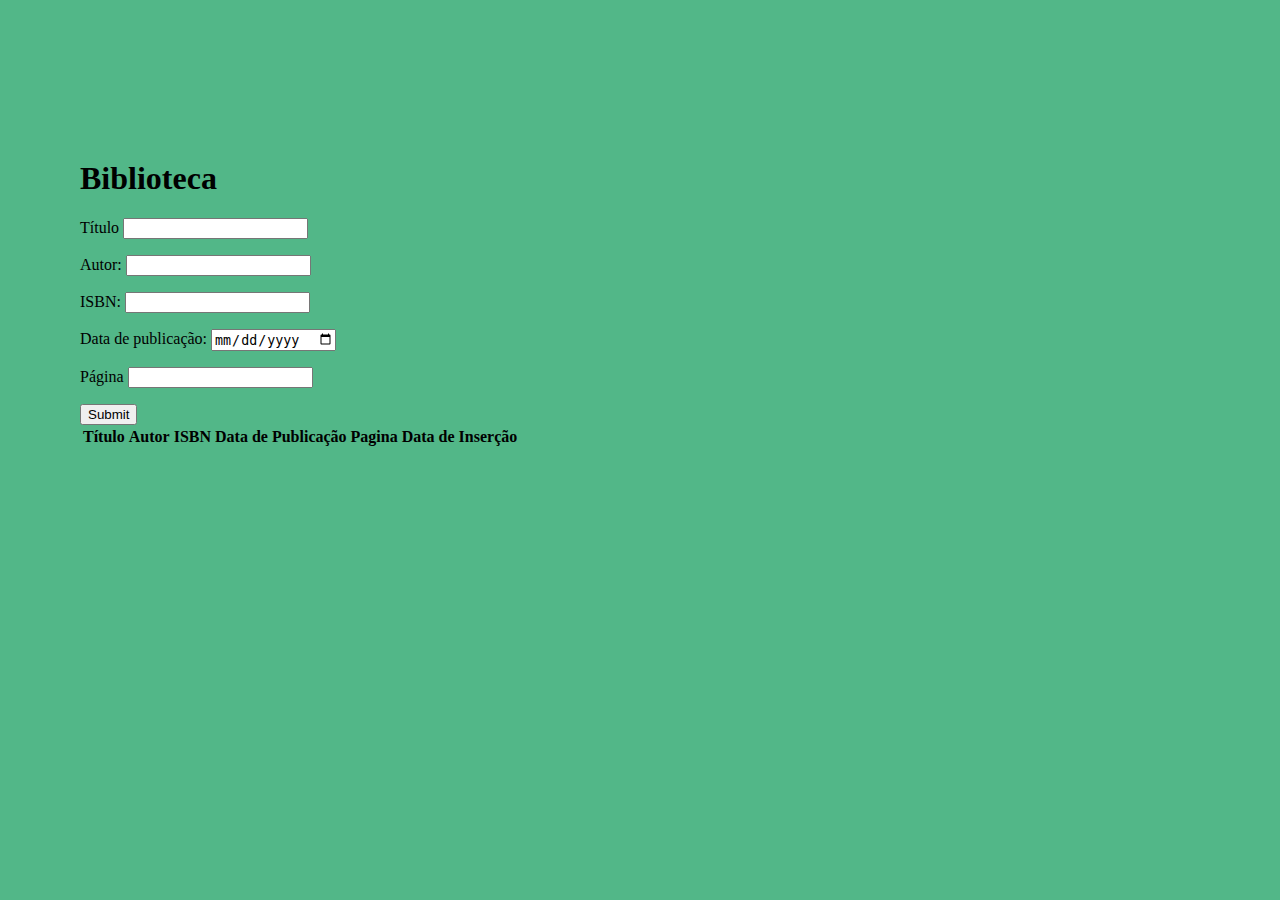
==== Exercício de Casa/index.html @ 15e05362 "Criação do Projeto-Formulaŕio" ====
<!DOCTYPE html>
<html lang="en">
<head>
    <meta charset="UTF-8">
    <meta http-equiv="X-UA-Compatible" content="IE=edge">
    <meta name="viewport" content="width=device-width, initial-scale=1.0">
    <title>Biblioteca</title>
    <link rel="stylesheet" href="./style/style.css">
</head>
<body>
    <div class="container-imagem"></div>
    <form onsubmit="criarTabela(event)">
        <h1>Biblioteca</h1>
            <p>
                <label for="titulo">Título</label>
                <input type="text" id="titulo"> 
            </p>
            <p>
                <label for="autor">Autor:</label>
                <input type="text" id="autor">
            </p>
            <p>
                <label for="isbn">ISBN:</label>
                <input type="text" id="isbn">
            </p>
            <p>
                <label for="data">Data de publicação:</label>
                <input type="date" id="data">
            </p>
            <P>
                <label for="pages">Página</label>
                <input type="number" id="pages">
            </P>
        <div>
            <input type="submit">
        </div>
    </form>
    <table>
        <thead>
            <tr>
                <th>Título</th>
                <th>Autor</th>
                <th>ISBN</th>
                <th>Data de Publicação</th>
                <th>Pagina</th>
                <th>Data de Inserção</th>
            </tr>
            
        </thead>
        <tbody id="corpoTabela">
            
        </tbody>
    </table>


    <script src="./script/script.js"></script>
</body>
</html>
---- Exercício de Casa/style/style.css ----
body{
    background-color: #52b788;
    margin: 10rem 5rem;
}
.container-imagem{
   
}
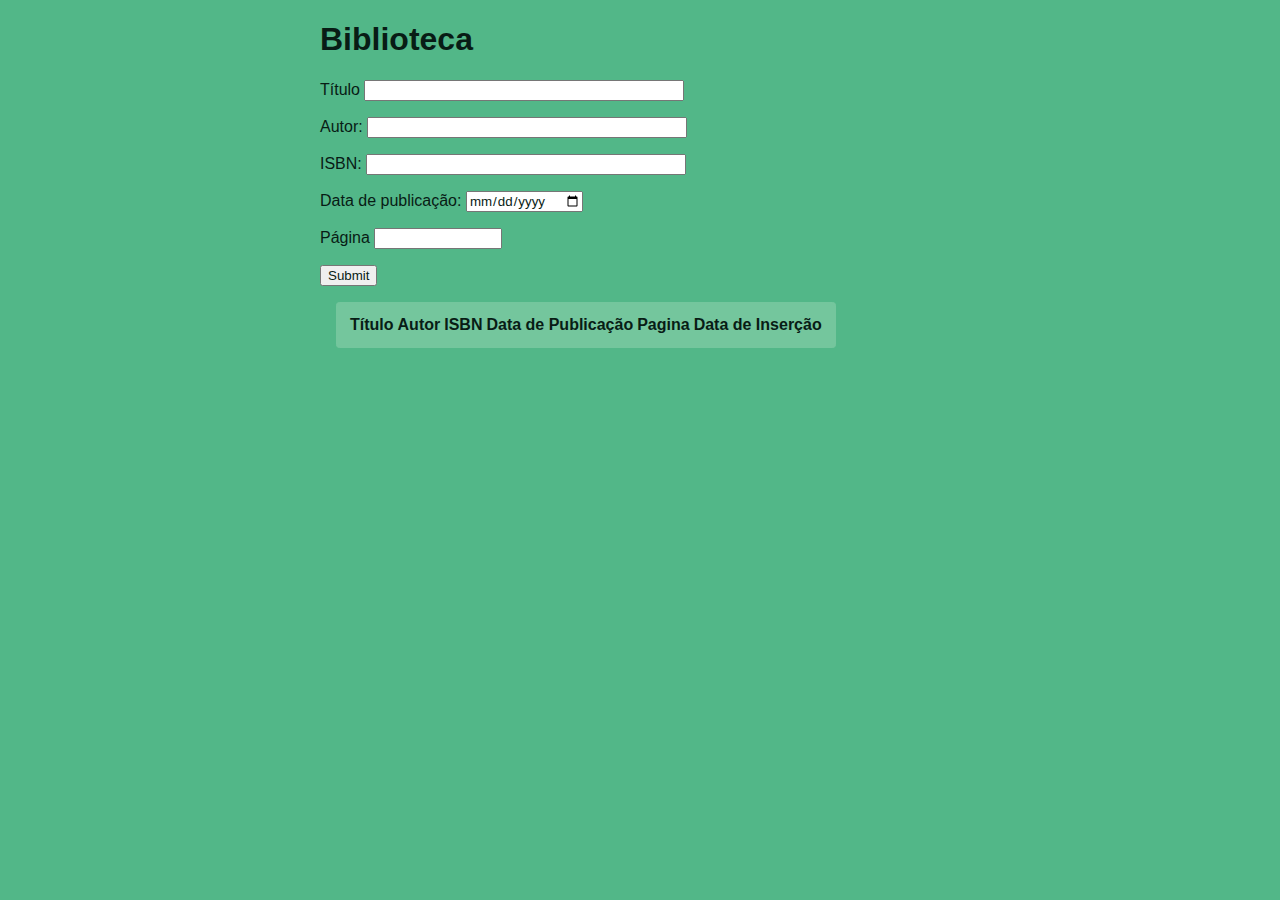
==== commit b9c97b26: "Continuação da criãção do formulário" ====
--- a/Exercício de Casa/index.html
+++ b/Exercício de Casa/index.html
@@ -8,9 +8,10 @@
     <link rel="stylesheet" href="./style/style.css">
 </head>
 <body>
-    <div class="container-imagem"></div>
+<div class="biblioteca">
+    <h1>Biblioteca</h1>
+</div>
     <form onsubmit="criarTabela(event)">
-        <h1>Biblioteca</h1>
             <p>
                 <label for="titulo">Título</label>
                 <input type="text" id="titulo"> 
@@ -35,23 +36,25 @@
             <input type="submit">
         </div>
     </form>
-    <table>
+<div class="tabela-geral">
+    <table class="tabela">
         <thead>
             <tr>
                 <th>Título</th>
                 <th>Autor</th>
                 <th>ISBN</th>
                 <th>Data de Publicação</th>
-                <th>Pagina</th>
+                <th>Pagina</th>                   
                 <th>Data de Inserção</th>
             </tr>
-            
+                
         </thead>
         <tbody id="corpoTabela">
-            
+                
         </tbody>
     </table>
-
+</div>
+    
 
     <script src="./script/script.js"></script>
 </body>
--- a/Exercício de Casa/style/style.css
+++ b/Exercício de Casa/style/style.css
@@ -1,7 +1,47 @@
+*{
+    box-sizing: border-box;
+    font-family: 'Montserrat', Arial, Helvetica, sans-serif;
+    color: #081c15;
+}
+
 body{
     background-color: #52b788;
-    margin: 10rem 5rem;
+    margin: 0 auto;
+    display: table;
+    width: 50%;
 }
-.container-imagem{
-   
-}+
+.biblioteca{
+    text-align:justify;
+    
+}
+
+#titulo{
+    width: 50%;
+}
+
+#autor{
+    width: 50%;
+}
+
+#isbn{
+    width: 50%;
+}
+
+#pages{
+    width: 20%;
+}
+
+
+
+
+
+
+.tabela{
+    background-color:#74c69d;
+    border-style: double;
+    border-radius: 0.2rem;
+    border-color: #74c69d;
+    padding: 0.5rem;
+    margin: 1rem;
+}
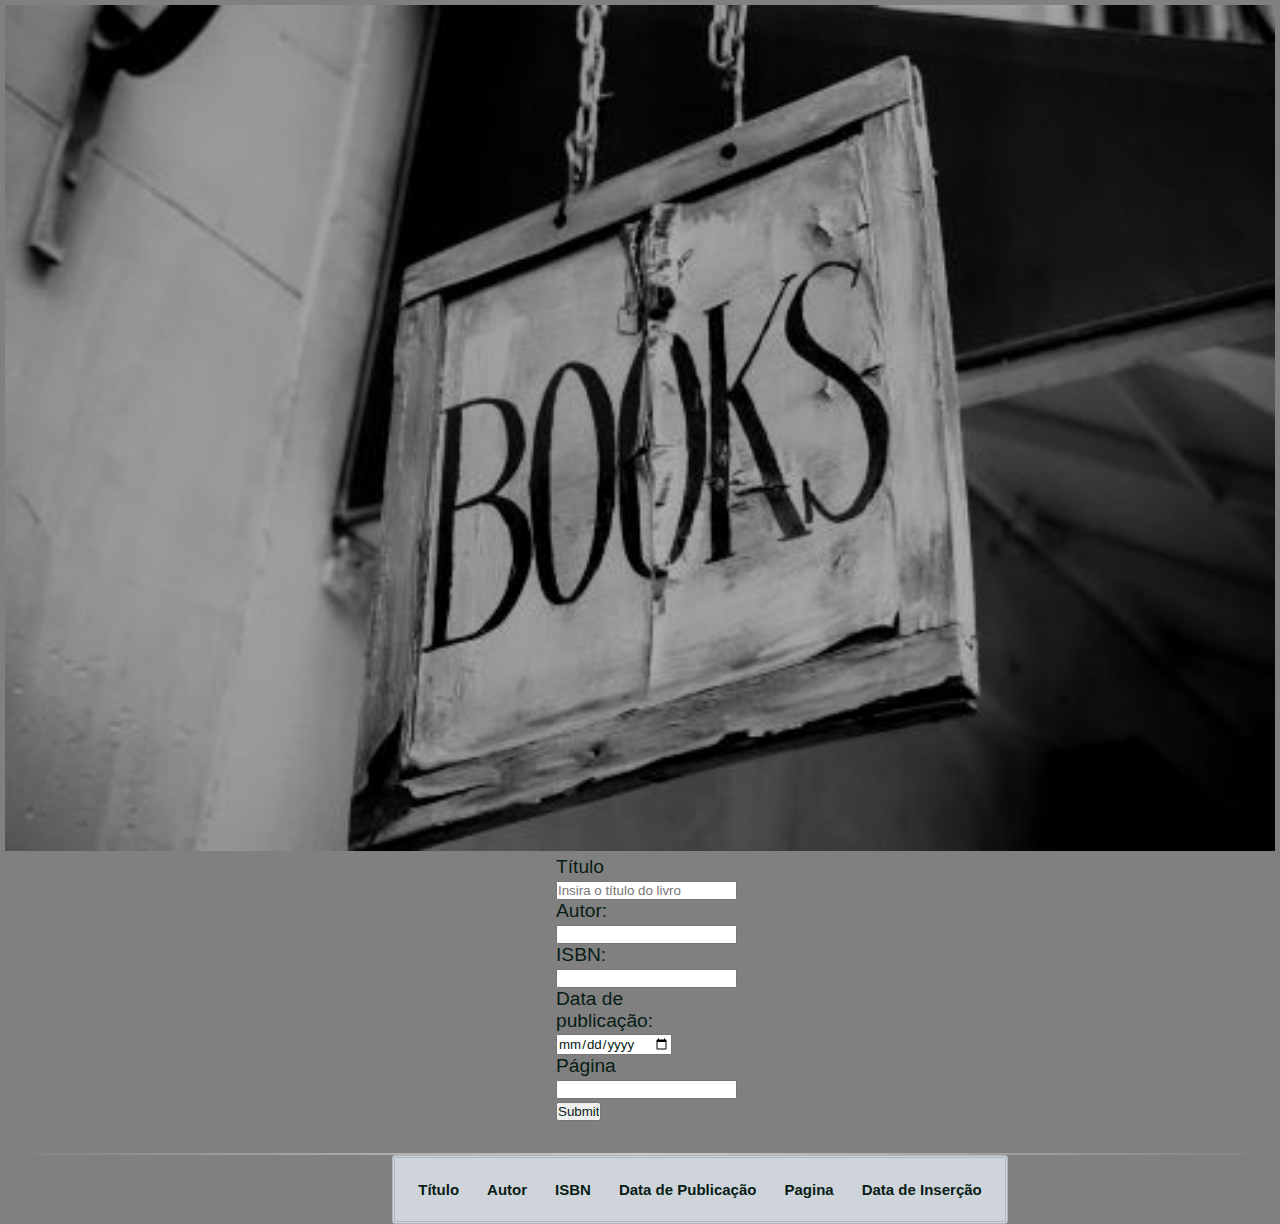
==== commit e28b6b11: "Continuação do código CSS e alterações no código JS" ====
--- a/Exercício de Casa/index.html
+++ b/Exercício de Casa/index.html
@@ -8,54 +8,57 @@
     <link rel="stylesheet" href="./style/style.css">
 </head>
 <body>
-<div class="biblioteca">
-    <h1>Biblioteca</h1>
-</div>
-    <form onsubmit="criarTabela(event)">
-            <p>
-                <label for="titulo">Título</label>
-                <input type="text" id="titulo"> 
-            </p>
-            <p>
-                <label for="autor">Autor:</label>
-                <input type="text" id="autor">
-            </p>
-            <p>
-                <label for="isbn">ISBN:</label>
-                <input type="text" id="isbn">
-            </p>
-            <p>
-                <label for="data">Data de publicação:</label>
-                <input type="date" id="data">
-            </p>
-            <P>
-                <label for="pages">Página</label>
-                <input type="number" id="pages">
-            </P>
-        <div>
-            <input type="submit">
-        </div>
-    </form>
-<div class="tabela-geral">
-    <table class="tabela">
-        <thead>
-            <tr>
-                <th>Título</th>
-                <th>Autor</th>
-                <th>ISBN</th>
-                <th>Data de Publicação</th>
-                <th>Pagina</th>                   
-                <th>Data de Inserção</th>
-            </tr>
-                
-        </thead>
-        <tbody id="corpoTabela">
-                
-        </tbody>
-    </table>
-</div>
-    
-
+    <header class="header-titulo">
+        <img src="../Exercício de Casa/style/img/books.jpg" alt="Placa com o nome Books" class="header-img"/>
+    </header>
+    <main class="geral">
+        <section class="section-formulario">
+            <form action="envia-dados-tabela" onsubmit="criarTabela(event)">
+                <div class="caixa-formulario">
+                    <label for="titulo">Título</label>
+                    <input type="text" id="titulo" placeholder="Insira o título do livro"> 
+                </div>                 
+                <div class="caixa-formulario">
+                    <label for="autor">Autor:</label>
+                    <input type="text" id="autor">
+                </div>
+                <div class="caixa-formulario">
+                    <label for="isbn">ISBN:</label>
+                    <input type="text" id="isbn">
+                </div>
+                <div class="caixa-formulario">
+                    <label for="data">Data de publicação:</label>
+                    <input type="date" id="data">
+                </div>
+                <div class="caixa-formulario">
+                    <label for="pages">Página</label>
+                    <input type="number" id="pages">
+                </div>
+                <div class="botao-formulario">
+                    <input type="submit" id="botao-adicionarlivro">
+                </div>
+            </form>
+        </section>
+        <hr/>
+        <section class="section-tabela">
+            <table class="tabela">
+                <thead class="cabecalho-tabela1">
+                    <tr>
+                        <th>Título</th>
+                        <th>Autor</th>
+                        <th>ISBN</th>
+                        <th>Data de Publicação</th>
+                        <th>Pagina</th>                   
+                        <th>Data de Inserção</th>
+                    </tr>
+                        
+                </thead>
+                <tbody id="corpoTabela">
+                        
+                </tbody>
+            </table>
+        </section>
+    </main>
     <script src="./script/script.js"></script>
 </body>
 </html>--- a/Exercício de Casa/style/style.css
+++ b/Exercício de Casa/style/style.css
@@ -2,46 +2,108 @@
     box-sizing: border-box;
     font-family: 'Montserrat', Arial, Helvetica, sans-serif;
     color: #081c15;
+    margin: 0;
+    padding: 0;
 }
 
 body{
-    background-color: #52b788;
+    background-color: gray;
+    transition: .5s;
     margin: 0 auto;
-    display: table;
-    width: 50%;
+    width: 100%;
+}
+.header-img{
+    width: 100%;
+}
+.header-titulo{
+    margin-top: 1rem;
+    display: flex;
+    flex-direction: row;
+    align-items: center;
+    margin: auto;
+    padding: 5px;
 }
 
-.biblioteca{
-    text-align:justify;
-    
+.section-formulario{
+    margin: auto;
+    display: block;
+    width: 18rem;
+    margin-bottom: 2rem;
 }
 
-#titulo{
-    width: 50%;
-}
-
-#autor{
-    width: 50%;
-}
-
-#isbn{
-    width: 50%;
-}
-
-#pages{
-    width: 20%;
+.section-tabela{
+    display: flex;
+    align-items: center;
+    flex-wrap: wrap;
+    width: 100%;
+    margin: 0 auto;
 }
 
 
-
-
-
+.caixa-formulario{
+    font-size: 1.2rem;
+}
+.botao-formulario{
+    font-size: 1.2rem;
+}
 
 .tabela{
-    background-color:#74c69d;
+    background-color:#CED4DA;
     border-style: double;
     border-radius: 0.2rem;
-    border-color: #74c69d;
+    border-color: #ADB5BD;
     padding: 0.5rem;
     margin: 1rem;
+    font-size: 0.60rem;
 }
+#corpo-tabela{
+    font-size: 12px;
+}
+
+hr{
+    border: 0;
+    height: 2px;
+    background-image: linear-gradient(to right, transparent, #CCC, transparent);  
+}
+
+.botao-tab{
+    width: 12px;
+    height: 12px;
+    background-size: cover;
+    background-repeat: no-repeat;
+    background-position: center;
+    background-image: url(../style/img/exclusão.png);
+    border-style: none;
+    border-radius: 2px;
+    background-color: lightgray;
+}
+
+@media (min-width: 768px) {
+    .header{
+        height: 100px;
+    }
+    .section-formulario{
+        padding-left: 60px;
+        padding-right: 60px;
+    }
+    .section-tabela{
+        margin-left: 60px;
+        margin-right: 60px; 
+    }
+    .tabela{
+        margin: 0 auto;
+    }
+    th{
+        font-size: 15px;
+        padding: 13px;
+    }
+    
+    td{
+        font-size: 12px;
+    }
+    .botao-tabela{
+        width: 25px;
+        height: 25px;
+    }
+  }
+
